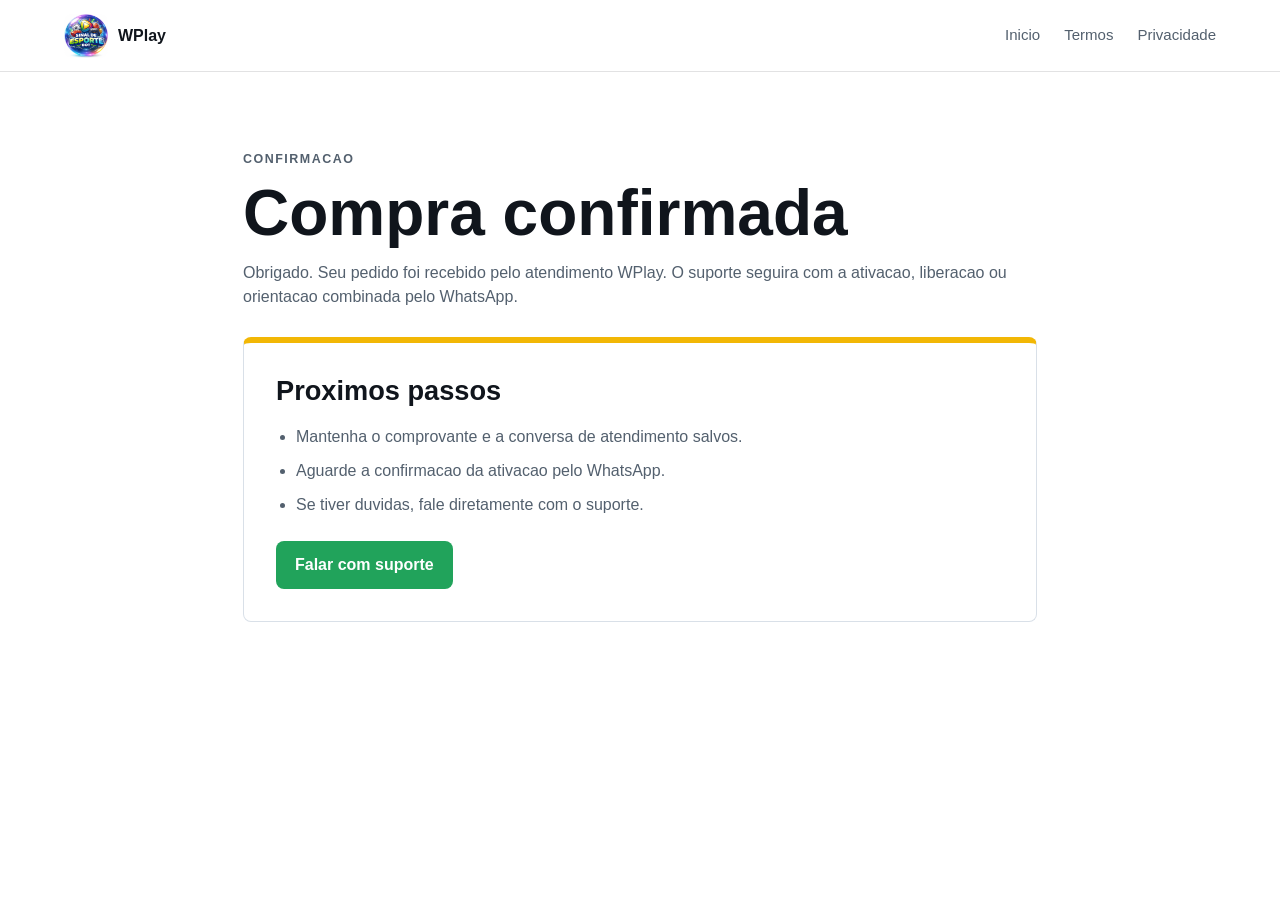
==== obrigado.html @ 76cab209 "Add purchase confirmation page" ====
<!doctype html>
<html lang="pt-BR">
<head>
  <meta charset="utf-8">
  <meta name="viewport" content="width=device-width, initial-scale=1">
  <title>Compra confirmada | WPlay</title>
  <meta name="description" content="Confirmacao de compra do atendimento WPlay.">
  <meta name="robots" content="noindex,follow">
  <link rel="canonical" href="https://fabiodkk.github.io/wplay-ads-landing/obrigado.html">
  <link rel="stylesheet" href="styles.css">
</head>
<body class="legal-page">
  <header class="topbar">
    <a class="brand" href="index.html" aria-label="WPlay - inicio">
      <img src="assets/sinal-logo.jpg" alt="" width="44" height="44">
      <span>WPlay</span>
    </a>
    <nav class="nav" aria-label="Navegacao principal">
      <a href="index.html">Inicio</a>
      <a href="termos.html">Termos</a>
      <a href="privacidade.html">Privacidade</a>
    </nav>
  </header>

  <main class="legal confirmation">
    <p class="eyebrow">Confirmacao</p>
    <h1>Compra confirmada</h1>
    <p>Obrigado. Seu pedido foi recebido pelo atendimento WPlay. O suporte seguira com a ativacao, liberacao ou orientacao combinada pelo WhatsApp.</p>

    <div class="info-panel">
      <h2>Proximos passos</h2>
      <ul>
        <li>Mantenha o comprovante e a conversa de atendimento salvos.</li>
        <li>Aguarde a confirmacao da ativacao pelo WhatsApp.</li>
        <li>Se tiver duvidas, fale diretamente com o suporte.</li>
      </ul>
      <a class="button button-primary" href="https://wa.me/5511989346164?text=Ola%2C%20acabei%20de%20concluir%20a%20compra%20e%20quero%20acompanhar%20minha%20ativacao." target="_blank" rel="noopener">Falar com suporte</a>
    </div>
  </main>
</body>
</html>
---- styles.css ----
:root {
  color-scheme: light;
  --ink: #10151c;
  --muted: #53606e;
  --line: #d9e0e8;
  --paper: #f7f9fb;
  --white: #ffffff;
  --green: #21a35b;
  --green-dark: #14743f;
  --yellow: #f2b705;
  --coral: #e75d42;
  --blue: #116d8f;
  --shadow: 0 18px 42px rgba(16, 21, 28, 0.16);
}

* {
  box-sizing: border-box;
}

html {
  scroll-behavior: smooth;
}

body {
  margin: 0;
  color: var(--ink);
  background: var(--paper);
  font-family: Arial, Helvetica, sans-serif;
  line-height: 1.5;
}

a {
  color: inherit;
}

.topbar {
  position: sticky;
  top: 0;
  z-index: 20;
  display: flex;
  align-items: center;
  justify-content: space-between;
  min-height: 72px;
  padding: 12px clamp(16px, 5vw, 64px);
  border-bottom: 1px solid rgba(16, 21, 28, 0.12);
  background: rgba(255, 255, 255, 0.94);
  backdrop-filter: blur(12px);
}

.brand {
  display: inline-flex;
  align-items: center;
  gap: 10px;
  text-decoration: none;
  font-weight: 800;
  letter-spacing: 0;
}

.brand img {
  width: 44px;
  height: 44px;
  border-radius: 8px;
  object-fit: cover;
}

.nav {
  display: flex;
  align-items: center;
  gap: clamp(10px, 2vw, 24px);
  color: var(--muted);
  font-size: 0.94rem;
}

.nav a {
  text-decoration: none;
}

.nav a:hover {
  color: var(--ink);
}

.hero {
  position: relative;
  min-height: calc(100svh - 72px);
  display: grid;
  align-items: center;
  padding: clamp(54px, 9vw, 96px) clamp(16px, 5vw, 64px);
  overflow: hidden;
  color: var(--white);
}

.hero::after {
  content: "";
  position: absolute;
  inset: auto 0 0;
  height: 72px;
  background: linear-gradient(to bottom, rgba(247, 249, 251, 0), var(--paper));
  pointer-events: none;
}

.hero-media {
  position: absolute;
  inset: 0;
  background:
    linear-gradient(90deg, rgba(16, 21, 28, 0.91), rgba(16, 21, 28, 0.62) 48%, rgba(16, 21, 28, 0.22)),
    url("assets/esporte.jpg") center / cover;
  transform: scale(1.01);
}

.hero-copy {
  position: relative;
  z-index: 1;
  max-width: 760px;
}

.eyebrow {
  margin: 0 0 12px;
  color: var(--green);
  font-size: 0.78rem;
  font-weight: 800;
  letter-spacing: 0.12em;
  text-transform: uppercase;
}

.hero .eyebrow {
  color: var(--yellow);
}

h1,
h2,
h3,
p {
  overflow-wrap: break-word;
}

h1 {
  margin: 0;
  font-size: clamp(3rem, 7vw, 5.7rem);
  line-height: 0.92;
  letter-spacing: 0;
}

h1 span {
  display: block;
}

h2 {
  margin: 0 0 14px;
  font-size: clamp(2rem, 5vw, 3.6rem);
  line-height: 1;
  letter-spacing: 0;
}

h3 {
  margin: 0 0 10px;
  font-size: 1.22rem;
}

.hero-text {
  max-width: 620px;
  margin: 22px 0 0;
  color: rgba(255, 255, 255, 0.88);
  font-size: clamp(1.04rem, 2vw, 1.26rem);
}

.hero-actions,
.footer-links {
  display: flex;
  flex-wrap: wrap;
  gap: 12px;
  margin-top: 28px;
}

.button {
  display: inline-flex;
  align-items: center;
  justify-content: center;
  min-height: 48px;
  padding: 0 18px;
  border: 1px solid transparent;
  border-radius: 8px;
  font-weight: 800;
  text-decoration: none;
  white-space: normal;
  text-align: center;
  transition: transform 160ms ease, box-shadow 160ms ease, background 160ms ease;
}

.button:hover {
  transform: translateY(-1px);
  box-shadow: var(--shadow);
}

.button-primary {
  background: var(--green);
  color: var(--white);
}

.button-primary:hover {
  background: var(--green-dark);
}

.button-secondary {
  border-color: rgba(255, 255, 255, 0.45);
  background: rgba(255, 255, 255, 0.12);
  color: var(--white);
}

.plan-card .button-secondary,
.legal .button-secondary {
  border-color: var(--line);
  color: var(--ink);
}

.notice {
  max-width: 560px;
  margin: 14px 0 0;
  color: rgba(255, 255, 255, 0.78);
  font-size: 0.92rem;
}

.trust-strip {
  position: relative;
  z-index: 2;
  display: grid;
  grid-template-columns: repeat(3, 1fr);
  gap: 1px;
  max-width: 1180px;
  margin: -38px auto 0;
  padding: 0 clamp(16px, 4vw, 24px);
}

.trust-strip div {
  display: grid;
  gap: 4px;
  min-height: 110px;
  padding: 24px;
  background: var(--white);
  box-shadow: 0 10px 28px rgba(16, 21, 28, 0.08);
}

.trust-strip div:first-child {
  border-radius: 8px 0 0 8px;
}

.trust-strip div:last-child {
  border-radius: 0 8px 8px 0;
}

.trust-strip strong {
  font-size: 1rem;
}

.trust-strip span {
  color: var(--muted);
  font-size: 0.94rem;
}

.section {
  max-width: 1180px;
  margin: 0 auto;
  padding: clamp(56px, 8vw, 92px) clamp(16px, 4vw, 24px);
}

.section-heading {
  max-width: 800px;
  margin-bottom: 28px;
}

.section-heading p,
.split p,
.legal p {
  color: var(--muted);
}

.plan-grid,
.faq-grid {
  display: grid;
  grid-template-columns: repeat(2, minmax(0, 1fr));
  gap: 18px;
}

.plan-card,
.faq-grid article,
.info-panel {
  border: 1px solid var(--line);
  border-radius: 8px;
  background: var(--white);
  padding: clamp(22px, 4vw, 32px);
}

.plan-card.highlighted {
  border-color: rgba(33, 163, 91, 0.42);
  box-shadow: 0 18px 40px rgba(33, 163, 91, 0.13);
}

.plan-card ul,
.info-panel ul {
  display: grid;
  gap: 10px;
  margin: 18px 0 24px;
  padding-left: 20px;
  color: var(--muted);
}

.split {
  display: grid;
  grid-template-columns: minmax(0, 1.2fr) minmax(280px, 0.8fr);
  gap: 24px;
  align-items: start;
}

.info-panel {
  border-top: 6px solid var(--yellow);
}

.faq-grid {
  grid-template-columns: repeat(3, minmax(0, 1fr));
}

.faq-grid p {
  margin-bottom: 0;
  color: var(--muted);
}

.footer {
  display: flex;
  justify-content: space-between;
  gap: 24px;
  padding: 36px clamp(16px, 5vw, 64px);
  border-top: 1px solid var(--line);
  background: var(--ink);
  color: var(--white);
}

.footer p {
  margin: 4px 0;
  color: rgba(255, 255, 255, 0.72);
}

.footer-links {
  margin-top: 0;
  align-content: flex-start;
  justify-content: flex-end;
}

.footer-links a {
  color: rgba(255, 255, 255, 0.82);
}

.legal-page {
  background: var(--white);
}

.legal {
  max-width: 850px;
  margin: 0 auto;
  padding: clamp(44px, 7vw, 78px) clamp(18px, 5vw, 28px);
}

.legal h1 {
  max-width: none;
  margin-bottom: 16px;
  color: var(--ink);
  font-size: clamp(2.4rem, 6vw, 4rem);
  line-height: 1;
}

.legal h2 {
  margin-top: 34px;
  font-size: clamp(1.3rem, 3vw, 1.7rem);
  line-height: 1.2;
}

.confirmation .info-panel {
  margin-top: 28px;
}

.confirmation .info-panel h2 {
  margin-top: 0;
}

@media (max-width: 860px) {
  .topbar {
    align-items: flex-start;
    flex-direction: column;
    gap: 12px;
  }

  .nav {
    width: 100%;
    overflow-x: auto;
    padding-bottom: 4px;
  }

  .hero {
    min-height: calc(100svh - 116px);
    align-items: end;
  }

  .hero-media {
    background:
      linear-gradient(180deg, rgba(16, 21, 28, 0.36), rgba(16, 21, 28, 0.9)),
      url("assets/esporte.jpg") center / cover;
  }

  h1 {
    font-size: clamp(2.55rem, 12vw, 4.4rem);
  }

  .trust-strip,
  .plan-grid,
  .faq-grid,
  .split {
    grid-template-columns: 1fr;
  }

  .trust-strip {
    margin-top: 0;
  }

  .trust-strip div,
  .trust-strip div:first-child,
  .trust-strip div:last-child {
    border-radius: 8px;
  }

  .footer {
    flex-direction: column;
  }

  .footer-links {
    justify-content: flex-start;
  }
}

@media (max-width: 480px) {
  .hero-actions {
    flex-direction: column;
  }

  .button {
    width: 100%;
  }
}
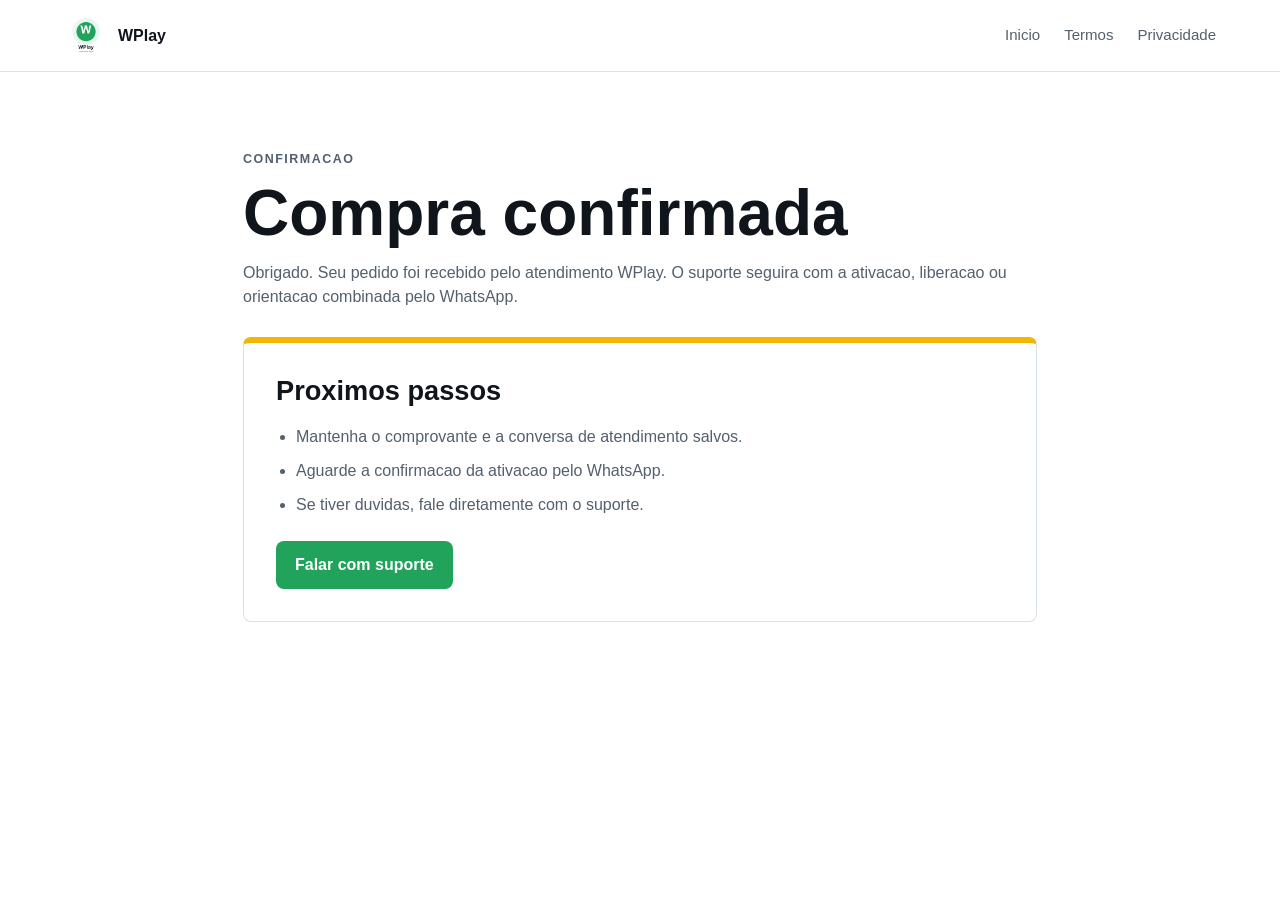
==== commit c80cb95a: "Clean up ad landing content" ====
--- a/obrigado.html
+++ b/obrigado.html
@@ -1,6 +1,15 @@
 <!doctype html>
 <html lang="pt-BR">
 <head>
+  <!-- Google tag (gtag.js) -->
+  <script async src="https://www.googletagmanager.com/gtag/js?id=AW-18237907336"></script>
+  <script>
+    window.dataLayer = window.dataLayer || [];
+    function gtag(){dataLayer.push(arguments);}
+    gtag('js', new Date());
+
+    gtag('config', 'AW-18237907336');
+  </script>
   <meta charset="utf-8">
   <meta name="viewport" content="width=device-width, initial-scale=1">
   <title>Compra confirmada | WPlay</title>
@@ -12,7 +21,7 @@
 <body class="legal-page">
   <header class="topbar">
     <a class="brand" href="index.html" aria-label="WPlay - inicio">
-      <img src="assets/sinal-logo.jpg" alt="" width="44" height="44">
+      <img src="assets/wplay-logo.jpg" alt="" width="44" height="44">
       <span>WPlay</span>
     </a>
     <nav class="nav" aria-label="Navegacao principal">
--- a/styles.css
+++ b/styles.css
@@ -103,7 +103,7 @@
   inset: 0;
   background:
     linear-gradient(90deg, rgba(16, 21, 28, 0.91), rgba(16, 21, 28, 0.62) 48%, rgba(16, 21, 28, 0.22)),
-    url("assets/esporte.jpg") center / cover;
+    url("assets/hero-entertainment.jpg") center / cover;
   transform: scale(1.01);
 }
 
@@ -401,7 +401,7 @@
   .hero-media {
     background:
       linear-gradient(180deg, rgba(16, 21, 28, 0.36), rgba(16, 21, 28, 0.9)),
-      url("assets/esporte.jpg") center / cover;
+      url("assets/hero-entertainment.jpg") center / cover;
   }
 
   h1 {
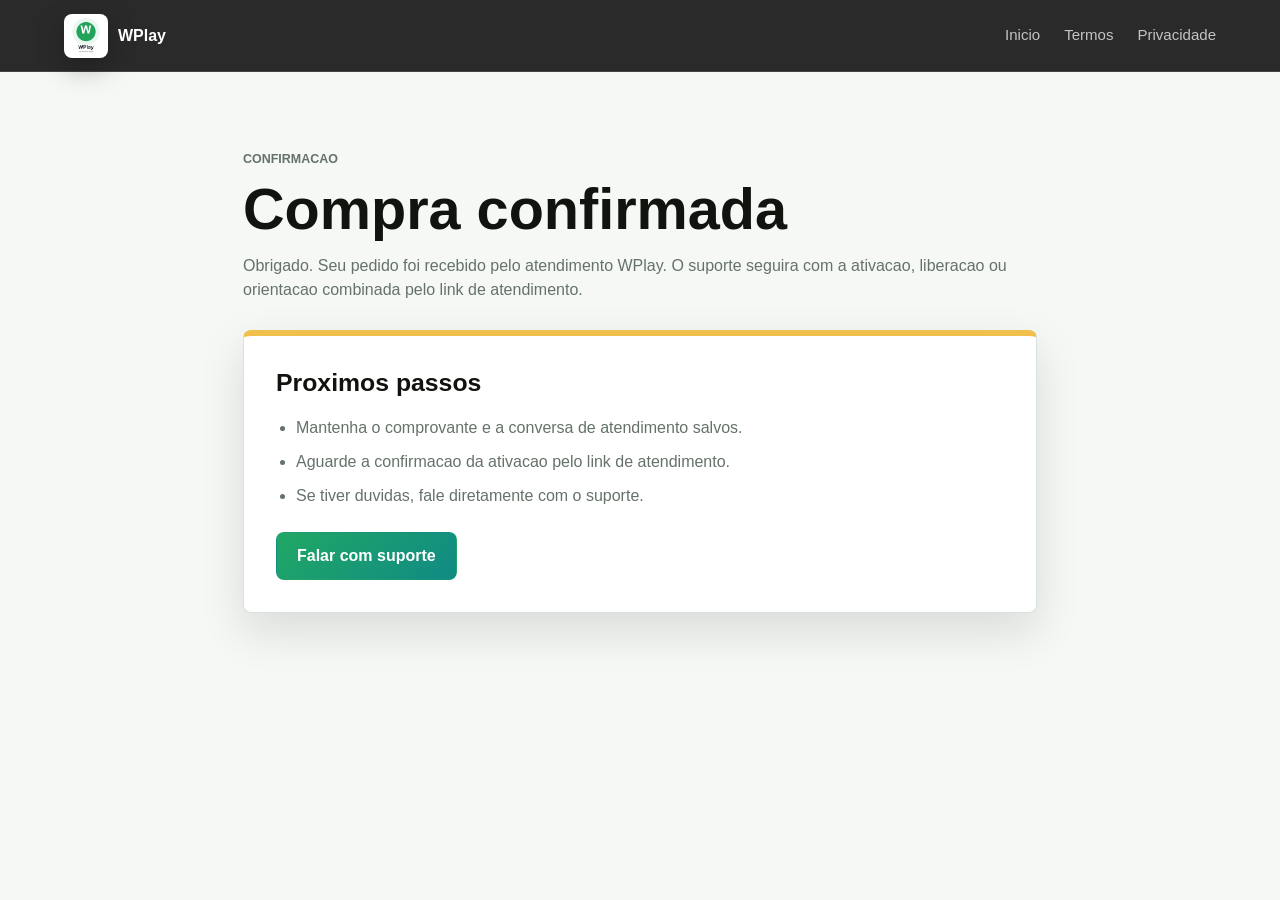
==== commit e7063498: "Create cinematic WPlay landing" ====
--- a/obrigado.html
+++ b/obrigado.html
@@ -34,16 +34,16 @@
   <main class="legal confirmation">
     <p class="eyebrow">Confirmacao</p>
     <h1>Compra confirmada</h1>
-    <p>Obrigado. Seu pedido foi recebido pelo atendimento WPlay. O suporte seguira com a ativacao, liberacao ou orientacao combinada pelo WhatsApp.</p>
+    <p>Obrigado. Seu pedido foi recebido pelo atendimento WPlay. O suporte seguira com a ativacao, liberacao ou orientacao combinada pelo link de atendimento.</p>
 
     <div class="info-panel">
       <h2>Proximos passos</h2>
       <ul>
         <li>Mantenha o comprovante e a conversa de atendimento salvos.</li>
-        <li>Aguarde a confirmacao da ativacao pelo WhatsApp.</li>
+        <li>Aguarde a confirmacao da ativacao pelo link de atendimento.</li>
         <li>Se tiver duvidas, fale diretamente com o suporte.</li>
       </ul>
-      <a class="button button-primary" href="https://wa.me/5511989346164?text=Ola%2C%20acabei%20de%20concluir%20a%20compra%20e%20quero%20acompanhar%20minha%20ativacao." target="_blank" rel="noopener">Falar com suporte</a>
+      <a class="button button-primary" href="https://wplay-teste-4h.onrender.com/" target="_blank" rel="noopener">Falar com suporte</a>
     </div>
   </main>
 </body>
--- a/styles.css
+++ b/styles.css
@@ -1,16 +1,20 @@
 :root {
   color-scheme: light;
-  --ink: #10151c;
-  --muted: #53606e;
-  --line: #d9e0e8;
-  --paper: #f7f9fb;
+  --ink: #11130f;
+  --night: #070908;
+  --deep: #111a16;
+  --surface: #ffffff;
+  --paper: #f6f8f5;
+  --muted: #657269;
+  --soft: #d9e1dc;
+  --green: #21a765;
+  --green-dark: #147447;
+  --gold: #f1bf4b;
+  --coral: #df6048;
+  --teal: #108b84;
   --white: #ffffff;
-  --green: #21a35b;
-  --green-dark: #14743f;
-  --yellow: #f2b705;
-  --coral: #e75d42;
-  --blue: #116d8f;
-  --shadow: 0 18px 42px rgba(16, 21, 28, 0.16);
+  --shadow: 0 22px 56px rgba(7, 9, 8, 0.22);
+  --soft-shadow: 0 18px 46px rgba(17, 19, 15, 0.12);
 }
 
 * {
@@ -27,24 +31,39 @@
   background: var(--paper);
   font-family: Arial, Helvetica, sans-serif;
   line-height: 1.5;
+  overflow-x: hidden;
 }
 
 a {
   color: inherit;
+}
+
+h1,
+h2,
+h3,
+p {
+  overflow-wrap: break-word;
+}
+
+h1,
+h2,
+h3 {
+  letter-spacing: 0;
 }
 
 .topbar {
   position: sticky;
   top: 0;
-  z-index: 20;
+  z-index: 30;
   display: flex;
   align-items: center;
   justify-content: space-between;
   min-height: 72px;
   padding: 12px clamp(16px, 5vw, 64px);
-  border-bottom: 1px solid rgba(16, 21, 28, 0.12);
-  background: rgba(255, 255, 255, 0.94);
-  backdrop-filter: blur(12px);
+  border-bottom: 1px solid rgba(255, 255, 255, 0.12);
+  background: rgba(7, 9, 8, 0.86);
+  color: var(--white);
+  backdrop-filter: blur(16px);
 }
 
 .brand {
@@ -61,13 +80,14 @@
   height: 44px;
   border-radius: 8px;
   object-fit: cover;
+  box-shadow: 0 10px 28px rgba(0, 0, 0, 0.28);
 }
 
 .nav {
   display: flex;
   align-items: center;
   gap: clamp(10px, 2vw, 24px);
-  color: var(--muted);
+  color: rgba(255, 255, 255, 0.72);
   font-size: 0.94rem;
 }
 
@@ -76,7 +96,7 @@
 }
 
 .nav a:hover {
-  color: var(--ink);
+  color: var(--white);
 }
 
 .hero {
@@ -84,33 +104,86 @@
   min-height: calc(100svh - 72px);
   display: grid;
   align-items: center;
-  padding: clamp(54px, 9vw, 96px) clamp(16px, 5vw, 64px);
+  padding: clamp(58px, 9vw, 104px) clamp(16px, 5vw, 64px);
   overflow: hidden;
   color: var(--white);
-}
-
-.hero::after {
+  background: var(--night);
+}
+
+.cinematic-hero::after {
   content: "";
   position: absolute;
   inset: auto 0 0;
-  height: 72px;
-  background: linear-gradient(to bottom, rgba(247, 249, 251, 0), var(--paper));
+  z-index: 2;
+  height: 132px;
+  background: linear-gradient(to bottom, rgba(7, 9, 8, 0), var(--night) 68%, var(--paper));
   pointer-events: none;
 }
 
-.hero-media {
+.hero-scene,
+.scene-layer,
+.scene-film {
   position: absolute;
   inset: 0;
+}
+
+.hero-scene {
+  overflow: hidden;
+  background: var(--night);
+}
+
+.scene-layer {
+  background-repeat: no-repeat;
+  will-change: transform;
+}
+
+.scene-back {
   background:
-    linear-gradient(90deg, rgba(16, 21, 28, 0.91), rgba(16, 21, 28, 0.62) 48%, rgba(16, 21, 28, 0.22)),
+    linear-gradient(90deg, rgba(7, 9, 8, 0.92), rgba(7, 9, 8, 0.66) 44%, rgba(7, 9, 8, 0.28)),
     url("assets/hero-entertainment.jpg") center / cover;
-  transform: scale(1.01);
+  transform: scale(1.08);
+  animation: heroBack 26s ease-in-out infinite alternate;
+}
+
+.scene-mid {
+  inset: 6% -8% 2% 33%;
+  background:
+    linear-gradient(90deg, rgba(7, 9, 8, 0), rgba(7, 9, 8, 0.1)),
+    url("assets/google-ads/wplay-paisagem-1200x628.jpg") center / cover;
+  opacity: 0.48;
+  mix-blend-mode: screen;
+  mask-image: linear-gradient(90deg, transparent 0%, #000 26%, #000 74%, transparent 100%);
+  transform: translate3d(2%, 0, 0) scale(1.02);
+  animation: heroMid 20s ease-in-out infinite alternate;
+}
+
+.scene-front {
+  inset: auto -5% -7% auto;
+  width: min(52vw, 700px);
+  height: min(72vh, 680px);
+  background: url("assets/google-ads/wplay-quadrada-1200x1200.jpg") center / cover;
+  opacity: 0.84;
+  filter: saturate(1.04) contrast(1.02);
+  mask-image: radial-gradient(ellipse at 62% 62%, #000 0%, #000 48%, rgba(0, 0, 0, 0.66) 60%, transparent 76%);
+  transform: translate3d(0, 0, 0) scale(1.04);
+  animation: heroFront 16s ease-in-out infinite alternate;
+}
+
+.scene-film {
+  z-index: 1;
+  background:
+    linear-gradient(180deg, rgba(7, 9, 8, 0.1), rgba(7, 9, 8, 0.45)),
+    repeating-linear-gradient(90deg, rgba(255, 255, 255, 0.025) 0 1px, transparent 1px 6px);
+  opacity: 0.58;
+  pointer-events: none;
 }
 
 .hero-copy {
   position: relative;
-  z-index: 1;
-  max-width: 760px;
+  z-index: 3;
+  width: min(100%, 790px);
+  min-width: 0;
+  animation: copyEntrance 900ms ease-out both;
 }
 
 .eyebrow {
@@ -118,26 +191,20 @@
   color: var(--green);
   font-size: 0.78rem;
   font-weight: 800;
-  letter-spacing: 0.12em;
+  letter-spacing: 0;
   text-transform: uppercase;
 }
 
-.hero .eyebrow {
-  color: var(--yellow);
-}
-
-h1,
-h2,
-h3,
-p {
-  overflow-wrap: break-word;
+.hero .eyebrow,
+.cinema-flow .eyebrow {
+  color: var(--gold);
 }
 
 h1 {
   margin: 0;
-  font-size: clamp(3rem, 7vw, 5.7rem);
+  max-width: 760px;
+  font-size: 5.4rem;
   line-height: 0.92;
-  letter-spacing: 0;
 }
 
 h1 span {
@@ -146,9 +213,8 @@
 
 h2 {
   margin: 0 0 14px;
-  font-size: clamp(2rem, 5vw, 3.6rem);
-  line-height: 1;
-  letter-spacing: 0;
+  font-size: 3.15rem;
+  line-height: 1.02;
 }
 
 h3 {
@@ -157,10 +223,10 @@
 }
 
 .hero-text {
-  max-width: 620px;
+  width: min(100%, 620px);
   margin: 22px 0 0;
-  color: rgba(255, 255, 255, 0.88);
-  font-size: clamp(1.04rem, 2vw, 1.26rem);
+  color: rgba(255, 255, 255, 0.84);
+  font-size: 1.18rem;
 }
 
 .hero-actions,
@@ -176,14 +242,14 @@
   align-items: center;
   justify-content: center;
   min-height: 48px;
-  padding: 0 18px;
+  padding: 0 20px;
   border: 1px solid transparent;
   border-radius: 8px;
   font-weight: 800;
   text-decoration: none;
   white-space: normal;
   text-align: center;
-  transition: transform 160ms ease, box-shadow 160ms ease, background 160ms ease;
+  transition: transform 180ms ease, box-shadow 180ms ease, background 180ms ease, border-color 180ms ease;
 }
 
 .button:hover {
@@ -192,36 +258,41 @@
 }
 
 .button-primary {
-  background: var(--green);
+  background: linear-gradient(135deg, var(--green), var(--teal));
   color: var(--white);
 }
 
 .button-primary:hover {
-  background: var(--green-dark);
+  background: linear-gradient(135deg, var(--green-dark), var(--teal));
 }
 
 .button-secondary {
-  border-color: rgba(255, 255, 255, 0.45);
-  background: rgba(255, 255, 255, 0.12);
+  border-color: rgba(255, 255, 255, 0.42);
+  background: rgba(255, 255, 255, 0.1);
   color: var(--white);
+}
+
+.button-secondary:hover {
+  border-color: rgba(255, 255, 255, 0.72);
+  background: rgba(255, 255, 255, 0.16);
 }
 
 .plan-card .button-secondary,
 .legal .button-secondary {
-  border-color: var(--line);
+  border-color: var(--soft);
   color: var(--ink);
 }
 
 .notice {
-  max-width: 560px;
+  width: min(100%, 560px);
   margin: 14px 0 0;
-  color: rgba(255, 255, 255, 0.78);
+  color: rgba(255, 255, 255, 0.68);
   font-size: 0.92rem;
 }
 
 .trust-strip {
   position: relative;
-  z-index: 2;
+  z-index: 4;
   display: grid;
   grid-template-columns: repeat(3, 1fr);
   gap: 1px;
@@ -233,10 +304,13 @@
 .trust-strip div {
   display: grid;
   gap: 4px;
-  min-height: 110px;
+  min-height: 112px;
   padding: 24px;
-  background: var(--white);
-  box-shadow: 0 10px 28px rgba(16, 21, 28, 0.08);
+  border: 1px solid rgba(255, 255, 255, 0.12);
+  background: rgba(17, 26, 22, 0.94);
+  color: var(--white);
+  box-shadow: 0 18px 42px rgba(7, 9, 8, 0.18);
+  backdrop-filter: blur(12px);
 }
 
 .trust-strip div:first-child {
@@ -252,14 +326,139 @@
 }
 
 .trust-strip span {
-  color: var(--muted);
+  color: rgba(255, 255, 255, 0.66);
   font-size: 0.94rem;
+}
+
+.trust-strip a,
+.footer a,
+.legal a {
+  text-underline-offset: 3px;
+}
+
+.cinema-flow {
+  position: relative;
+  overflow: hidden;
+  padding: clamp(70px, 9vw, 118px) clamp(16px, 5vw, 64px);
+  background:
+    linear-gradient(180deg, var(--paper), #111a16 12%, #070908 88%, var(--paper));
+  color: var(--white);
+}
+
+.cinema-flow::before,
+.cinema-flow::after {
+  content: "";
+  position: absolute;
+  left: 0;
+  right: 0;
+  height: 120px;
+  pointer-events: none;
+}
+
+.cinema-flow::before {
+  top: 0;
+  background: linear-gradient(to bottom, var(--paper), rgba(246, 248, 245, 0));
+}
+
+.cinema-flow::after {
+  bottom: 0;
+  background: linear-gradient(to top, var(--paper), rgba(246, 248, 245, 0));
+}
+
+.shot {
+  position: relative;
+  z-index: 1;
+  display: grid;
+  grid-template-columns: minmax(0, 1.08fr) minmax(320px, 0.92fr);
+  gap: clamp(24px, 5vw, 64px);
+  align-items: center;
+  max-width: 1180px;
+  margin: 0 auto;
+  padding: 28px 0;
+}
+
+.shot + .shot {
+  margin-top: clamp(40px, 7vw, 84px);
+}
+
+.shot-media {
+  position: relative;
+  min-height: 390px;
+  overflow: hidden;
+  border: 1px solid rgba(255, 255, 255, 0.16);
+  border-radius: 8px;
+  background: var(--deep);
+  box-shadow: 0 32px 84px rgba(0, 0, 0, 0.36);
+}
+
+.shot-media::after {
+  content: "";
+  position: absolute;
+  inset: 0;
+  background:
+    linear-gradient(90deg, rgba(7, 9, 8, 0.26), rgba(7, 9, 8, 0)),
+    linear-gradient(180deg, rgba(255, 255, 255, 0.12), rgba(255, 255, 255, 0));
+  pointer-events: none;
+}
+
+.shot-layer {
+  position: absolute;
+  inset: 0;
+  background-repeat: no-repeat;
+  will-change: transform;
+}
+
+.shot-wide .shot-layer-back {
+  background: url("assets/hero-entertainment.jpg") center / cover;
+  transform: scale(1.08);
+  animation: slowPan 24s ease-in-out infinite alternate;
+}
+
+.shot-wide .shot-layer-front {
+  inset: auto -10% -18% auto;
+  width: 62%;
+  height: 74%;
+  background: url("assets/google-ads/wplay-entertainment-paisagem-1200x628.jpg") center / cover;
+  opacity: 0.72;
+  mask-image: linear-gradient(90deg, transparent, #000 18%, #000 82%, transparent);
+  transform: scale(1.03);
+  animation: frontParallax 15s ease-in-out infinite alternate;
+}
+
+.shot-sport .shot-layer-back {
+  background: url("assets/google-ads/wplay-paisagem-1200x628.jpg") center / cover;
+  transform: scale(1.08);
+  animation: tiltFrame 22s ease-in-out infinite alternate;
+}
+
+.shot-sport .shot-layer-front {
+  inset: auto -6% -15% auto;
+  width: 58%;
+  height: 76%;
+  background: url("assets/google-ads/wplay-quadrada-1200x1200.jpg") center / cover;
+  opacity: 0.76;
+  mask-image: radial-gradient(ellipse at 60% 62%, #000 0%, #000 48%, rgba(0, 0, 0, 0.58) 62%, transparent 78%);
+  transform: translate3d(0, 0, 0) scale(1.04);
+  animation: frontParallax 14s ease-in-out infinite alternate;
+}
+
+.shot-copy {
+  max-width: 520px;
+}
+
+.shot-copy h2 {
+  font-size: 2.6rem;
+}
+
+.shot-copy p:not(.eyebrow) {
+  color: rgba(255, 255, 255, 0.72);
+  font-size: 1.05rem;
 }
 
 .section {
   max-width: 1180px;
   margin: 0 auto;
-  padding: clamp(56px, 8vw, 92px) clamp(16px, 4vw, 24px);
+  padding: clamp(58px, 8vw, 94px) clamp(16px, 4vw, 24px);
 }
 
 .section-heading {
@@ -283,15 +482,29 @@
 .plan-card,
 .faq-grid article,
 .info-panel {
-  border: 1px solid var(--line);
+  border: 1px solid var(--soft);
   border-radius: 8px;
-  background: var(--white);
+  background: var(--surface);
   padding: clamp(22px, 4vw, 32px);
+  box-shadow: var(--soft-shadow);
+}
+
+.plan-card {
+  position: relative;
+  overflow: hidden;
+}
+
+.plan-card::before {
+  content: "";
+  position: absolute;
+  inset: 0 0 auto;
+  height: 5px;
+  background: linear-gradient(90deg, var(--green), var(--gold), var(--coral));
 }
 
 .plan-card.highlighted {
-  border-color: rgba(33, 163, 91, 0.42);
-  box-shadow: 0 18px 40px rgba(33, 163, 91, 0.13);
+  border-color: rgba(33, 167, 101, 0.45);
+  box-shadow: 0 24px 58px rgba(33, 167, 101, 0.16);
 }
 
 .plan-card ul,
@@ -311,7 +524,7 @@
 }
 
 .info-panel {
-  border-top: 6px solid var(--yellow);
+  border-top: 6px solid var(--gold);
 }
 
 .faq-grid {
@@ -328,8 +541,8 @@
   justify-content: space-between;
   gap: 24px;
   padding: 36px clamp(16px, 5vw, 64px);
-  border-top: 1px solid var(--line);
-  background: var(--ink);
+  border-top: 1px solid rgba(255, 255, 255, 0.1);
+  background: var(--night);
   color: var(--white);
 }
 
@@ -349,7 +562,7 @@
 }
 
 .legal-page {
-  background: var(--white);
+  background: var(--paper);
 }
 
 .legal {
@@ -362,13 +575,13 @@
   max-width: none;
   margin-bottom: 16px;
   color: var(--ink);
-  font-size: clamp(2.4rem, 6vw, 4rem);
+  font-size: 3.6rem;
   line-height: 1;
 }
 
 .legal h2 {
   margin-top: 34px;
-  font-size: clamp(1.3rem, 3vw, 1.7rem);
+  font-size: 1.55rem;
   line-height: 1.2;
 }
 
@@ -378,6 +591,93 @@
 
 .confirmation .info-panel h2 {
   margin-top: 0;
+}
+
+@keyframes heroBack {
+  0% {
+    transform: translate3d(-1.5%, 0, 0) scale(1.08);
+  }
+  100% {
+    transform: translate3d(1.5%, -1%, 0) scale(1.14);
+  }
+}
+
+@keyframes heroMid {
+  0% {
+    transform: translate3d(2%, 0, 0) scale(1.02);
+  }
+  100% {
+    transform: translate3d(-2%, 1%, 0) scale(1.06);
+  }
+}
+
+@keyframes heroFront {
+  0% {
+    transform: translate3d(0, 0, 0) scale(1.04);
+  }
+  100% {
+    transform: translate3d(-3%, -2%, 0) scale(1.1);
+  }
+}
+
+@keyframes slowPan {
+  0% {
+    transform: translate3d(-2%, 0, 0) scale(1.08);
+  }
+  100% {
+    transform: translate3d(2%, -1%, 0) scale(1.13);
+  }
+}
+
+@keyframes frontParallax {
+  0% {
+    transform: translate3d(2%, 1%, 0) scale(1.03);
+  }
+  100% {
+    transform: translate3d(-4%, -2%, 0) scale(1.09);
+  }
+}
+
+@keyframes tiltFrame {
+  0% {
+    transform: perspective(1200px) rotateY(-1.2deg) rotateX(0.6deg) scale(1.08);
+  }
+  100% {
+    transform: perspective(1200px) rotateY(1.4deg) rotateX(-0.4deg) scale(1.12);
+  }
+}
+
+@keyframes copyEntrance {
+  0% {
+    opacity: 0;
+    transform: translate3d(0, 18px, 0);
+  }
+  100% {
+    opacity: 1;
+    transform: translate3d(0, 0, 0);
+  }
+}
+
+@media (max-width: 1100px) {
+  h1 {
+    font-size: 4.4rem;
+  }
+
+  h2 {
+    font-size: 2.65rem;
+  }
+
+  .shot-copy h2 {
+    font-size: 2.25rem;
+  }
+
+  .scene-mid {
+    left: 26%;
+  }
+
+  .scene-front {
+    width: 56vw;
+  }
 }
 
 @media (max-width: 860px) {
@@ -396,22 +696,63 @@
   .hero {
     min-height: calc(100svh - 116px);
     align-items: end;
-  }
-
-  .hero-media {
+    padding-bottom: 72px;
+  }
+
+  h1 {
+    font-size: 3.35rem;
+  }
+
+  h2 {
+    font-size: 2.2rem;
+  }
+
+  .hero-text {
+    font-size: 1.05rem;
+  }
+
+  .hero-copy {
+    width: calc(100vw - 48px);
+    max-width: calc(100vw - 48px);
+  }
+
+  .hero-text,
+  .notice {
+    width: 100%;
+    max-width: 100%;
+    white-space: normal;
+  }
+
+  .hero-text {
+    max-width: 31ch;
+  }
+
+  .notice {
+    max-width: 36ch;
+  }
+
+  .scene-back {
     background:
-      linear-gradient(180deg, rgba(16, 21, 28, 0.36), rgba(16, 21, 28, 0.9)),
+      linear-gradient(180deg, rgba(7, 9, 8, 0.18), rgba(7, 9, 8, 0.9)),
       url("assets/hero-entertainment.jpg") center / cover;
   }
 
-  h1 {
-    font-size: clamp(2.55rem, 12vw, 4.4rem);
+  .scene-mid {
+    inset: 16% -18% 18% 6%;
+    opacity: 0.34;
+  }
+
+  .scene-front {
+    width: 76vw;
+    height: 52vh;
+    opacity: 0.46;
   }
 
   .trust-strip,
   .plan-grid,
   .faq-grid,
-  .split {
+  .split,
+  .shot {
     grid-template-columns: 1fr;
   }
 
@@ -425,12 +766,28 @@
     border-radius: 8px;
   }
 
+  .shot-sport .shot-copy {
+    order: 2;
+  }
+
+  .shot-sport .shot-media {
+    order: 1;
+  }
+
+  .shot-media {
+    min-height: 320px;
+  }
+
   .footer {
     flex-direction: column;
   }
 
   .footer-links {
     justify-content: flex-start;
+  }
+
+  .legal h1 {
+    font-size: 2.75rem;
   }
 }
 
@@ -442,4 +799,29 @@
   .button {
     width: 100%;
   }
-}
+
+  h1 {
+    font-size: 2.75rem;
+  }
+
+  .shot-media {
+    min-height: 260px;
+  }
+
+  .shot-wide .shot-layer-front,
+  .shot-sport .shot-layer-front {
+    width: 72%;
+    height: 68%;
+  }
+}
+
+@media (prefers-reduced-motion: reduce) {
+  *,
+  *::before,
+  *::after {
+    scroll-behavior: auto !important;
+    animation-duration: 1ms !important;
+    animation-iteration-count: 1 !important;
+    transition-duration: 1ms !important;
+  }
+}
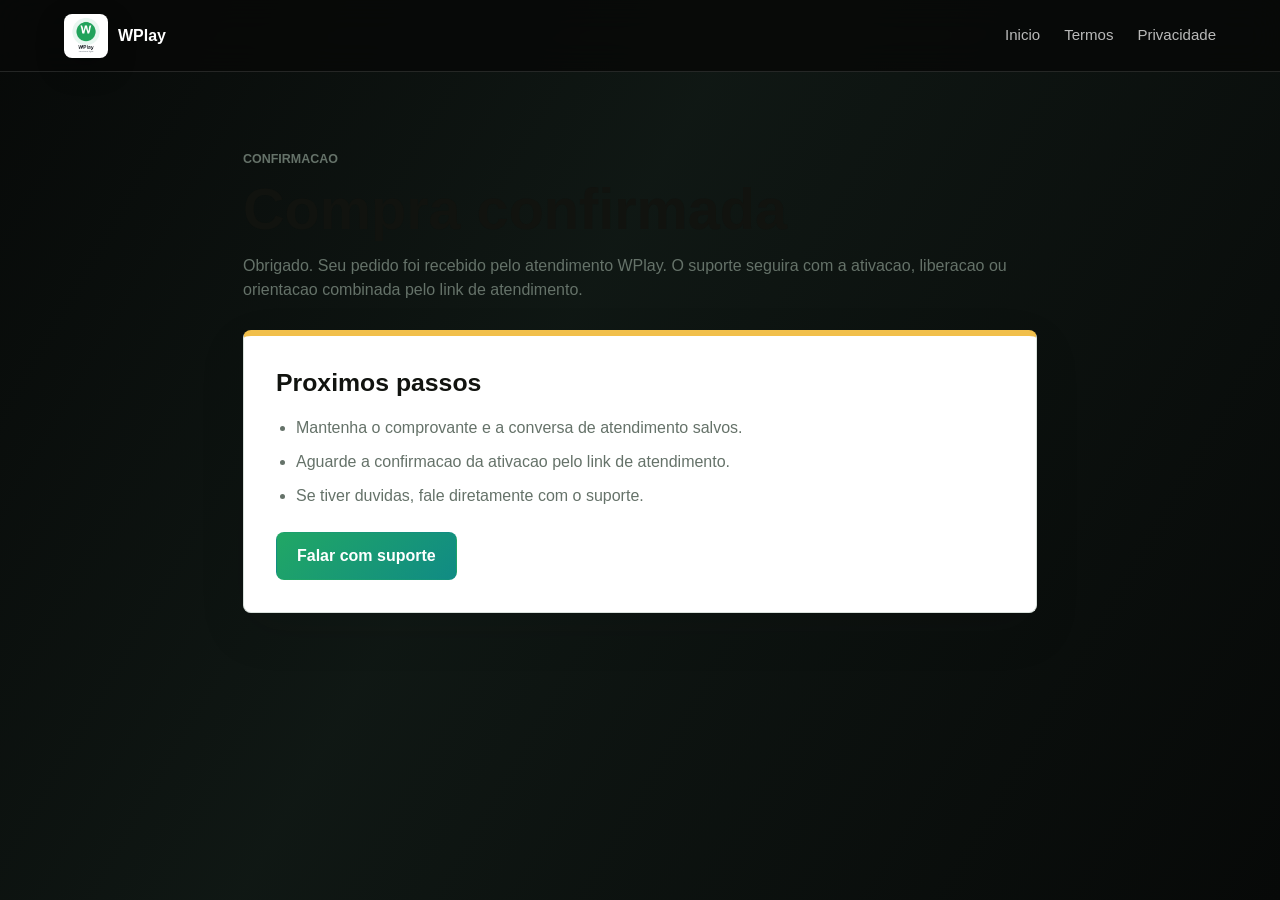
==== commit a3972fe1: "Update checkout link and Kirvano tracking params" ====
--- a/obrigado.html
+++ b/obrigado.html
@@ -43,7 +43,7 @@
         <li>Aguarde a confirmacao da ativacao pelo link de atendimento.</li>
         <li>Se tiver duvidas, fale diretamente com o suporte.</li>
       </ul>
-      <a class="button button-primary" href="https://wplay-teste-4h.onrender.com/" target="_blank" rel="noopener">Falar com suporte</a>
+      <a class="button button-primary" href="https://pay.kirvano.com/dc906662-cdc4-40f6-ba06-4f738719fd33" target="_blank" rel="noopener">Falar com suporte</a>
     </div>
   </main>
 </body>
--- a/styles.css
+++ b/styles.css
@@ -34,8 +34,63 @@
   overflow-x: hidden;
 }
 
+body::before {
+  content: "";
+  position: fixed;
+  inset: 0;
+  z-index: -2;
+  background:
+    linear-gradient(120deg, rgba(7, 9, 8, 0.96), rgba(17, 26, 22, 0.86) 42%, rgba(7, 9, 8, 0.96)),
+    var(--night);
+}
+
 a {
   color: inherit;
+}
+
+main,
+.topbar,
+.footer {
+  position: relative;
+}
+
+main,
+.footer {
+  z-index: 1;
+}
+
+.tech-canvas {
+  position: fixed;
+  inset: 0;
+  z-index: 0;
+  width: 100vw;
+  height: 100vh;
+  pointer-events: none;
+  opacity: 0.82;
+  mix-blend-mode: screen;
+}
+
+.scroll-progress {
+  position: fixed;
+  top: 50%;
+  right: 18px;
+  z-index: 40;
+  width: 3px;
+  height: min(240px, 36vh);
+  overflow: hidden;
+  border-radius: 999px;
+  background: rgba(255, 255, 255, 0.14);
+  transform: translateY(-50%);
+}
+
+.scroll-progress span {
+  display: block;
+  width: 100%;
+  height: 100%;
+  border-radius: inherit;
+  background: linear-gradient(180deg, var(--gold), var(--green), var(--teal));
+  transform: scaleY(0);
+  transform-origin: top;
 }
 
 h1,
@@ -345,6 +400,12 @@
   color: var(--white);
 }
 
+.cinema-flow::selection,
+.motion-story::selection,
+.hero::selection {
+  background: rgba(241, 191, 75, 0.28);
+}
+
 .cinema-flow::before,
 .cinema-flow::after {
   content: "";
@@ -455,10 +516,176 @@
   font-size: 1.05rem;
 }
 
+.motion-story {
+  position: relative;
+  min-height: 185svh;
+  padding: 0 clamp(16px, 5vw, 64px);
+  overflow: clip;
+  background:
+    linear-gradient(180deg, var(--paper), rgba(246, 248, 245, 0) 12%),
+    linear-gradient(130deg, rgba(7, 9, 8, 0.98), rgba(17, 26, 22, 0.96) 48%, rgba(7, 9, 8, 0.98));
+  color: var(--white);
+}
+
+.motion-story::before,
+.motion-story::after {
+  content: "";
+  position: absolute;
+  left: 0;
+  right: 0;
+  z-index: 0;
+  height: 140px;
+  pointer-events: none;
+}
+
+.motion-story::before {
+  top: 0;
+  background: linear-gradient(to bottom, var(--paper), rgba(246, 248, 245, 0));
+}
+
+.motion-story::after {
+  bottom: 0;
+  background: linear-gradient(to top, var(--paper), rgba(246, 248, 245, 0));
+}
+
+.story-sticky {
+  position: sticky;
+  top: 72px;
+  z-index: 1;
+  display: grid;
+  grid-template-columns: minmax(0, 0.88fr) minmax(420px, 1.12fr);
+  gap: clamp(28px, 6vw, 78px);
+  align-items: center;
+  min-height: calc(100svh - 72px);
+  max-width: 1180px;
+  margin: 0 auto;
+  padding: clamp(42px, 7vw, 78px) 0;
+}
+
+.story-copy {
+  max-width: 520px;
+}
+
+.story-copy .eyebrow {
+  color: var(--gold);
+}
+
+.story-copy h2 {
+  font-size: 3.05rem;
+}
+
+.story-copy p:not(.eyebrow) {
+  color: rgba(255, 255, 255, 0.72);
+  font-size: 1.06rem;
+}
+
+.story-stage {
+  position: relative;
+  min-height: 590px;
+  perspective: 1200px;
+}
+
+.story-stage::before {
+  content: "";
+  position: absolute;
+  inset: 8% 2% 6%;
+  border: 1px solid rgba(255, 255, 255, 0.12);
+  border-radius: 8px;
+  background:
+    linear-gradient(rgba(255, 255, 255, 0.055) 1px, transparent 1px),
+    linear-gradient(90deg, rgba(255, 255, 255, 0.055) 1px, transparent 1px),
+    linear-gradient(135deg, rgba(33, 167, 101, 0.16), rgba(16, 139, 132, 0.08) 45%, rgba(241, 191, 75, 0.1));
+  background-size: 44px 44px, 44px 44px, auto;
+  box-shadow: inset 0 0 80px rgba(0, 0, 0, 0.28), 0 32px 90px rgba(0, 0, 0, 0.24);
+  transform: rotateX(58deg) rotateZ(-8deg) translateY(36px);
+  transform-origin: center;
+}
+
+.stage-grid {
+  position: absolute;
+  inset: 18% 6% 12%;
+  border: 1px solid rgba(241, 191, 75, 0.18);
+  border-radius: 8px;
+  background:
+    linear-gradient(90deg, transparent 0 48%, rgba(241, 191, 75, 0.26) 49% 51%, transparent 52% 100%),
+    linear-gradient(0deg, transparent 0 48%, rgba(33, 167, 101, 0.24) 49% 51%, transparent 52% 100%);
+  opacity: 0.56;
+  transform: rotateX(64deg) rotateZ(-8deg) translateY(78px);
+}
+
+.stage-card {
+  position: absolute;
+  z-index: 1;
+  width: min(320px, 42vw);
+  min-height: 168px;
+  padding: 22px;
+  border: 1px solid rgba(255, 255, 255, 0.18);
+  border-radius: 8px;
+  background: rgba(255, 255, 255, 0.1);
+  color: var(--white);
+  box-shadow: 0 34px 90px rgba(0, 0, 0, 0.28);
+  backdrop-filter: blur(18px);
+  transform-style: preserve-3d;
+  animation: cardFloat 8s ease-in-out infinite alternate;
+}
+
+.gsap-ready .stage-card {
+  animation: none;
+}
+
+.stage-card span {
+  display: inline-flex;
+  align-items: center;
+  justify-content: center;
+  width: 38px;
+  height: 38px;
+  margin-bottom: 28px;
+  border: 1px solid rgba(255, 255, 255, 0.18);
+  border-radius: 8px;
+  color: var(--gold);
+  font-size: 0.84rem;
+  font-weight: 800;
+}
+
+.stage-card strong {
+  display: block;
+  margin-bottom: 8px;
+  font-size: 1.15rem;
+}
+
+.stage-card p {
+  margin: 0;
+  color: rgba(255, 255, 255, 0.66);
+  font-size: 0.94rem;
+}
+
+.stage-card-one {
+  top: 6%;
+  left: 5%;
+  animation-delay: 0s;
+}
+
+.stage-card-two {
+  top: 30%;
+  right: 4%;
+  animation-delay: 900ms;
+}
+
+.stage-card-three {
+  left: 18%;
+  bottom: 5%;
+  animation-delay: 1700ms;
+}
+
 .section {
+  position: relative;
+  z-index: 1;
   max-width: 1180px;
   margin: 0 auto;
   padding: clamp(58px, 8vw, 94px) clamp(16px, 4vw, 24px);
+  background: var(--paper);
+  box-shadow: 0 0 0 100vmax var(--paper);
+  clip-path: inset(0 -100vmax);
 }
 
 .section-heading {
@@ -489,6 +716,18 @@
   box-shadow: var(--soft-shadow);
 }
 
+.motion-reveal {
+  opacity: 0;
+  transform: translate3d(0, 28px, 0) scale(0.985);
+  transition: opacity 700ms ease, transform 700ms ease;
+  transition-delay: var(--reveal-delay, 0ms);
+}
+
+.motion-reveal.is-visible {
+  opacity: 1;
+  transform: translate3d(0, 0, 0) scale(1);
+}
+
 .plan-card {
   position: relative;
   overflow: hidden;
@@ -658,6 +897,15 @@
   }
 }
 
+@keyframes cardFloat {
+  0% {
+    transform: translate3d(0, 0, 28px) rotateX(0deg) rotateY(-2deg);
+  }
+  100% {
+    transform: translate3d(0, -16px, 54px) rotateX(2deg) rotateY(2deg);
+  }
+}
+
 @media (max-width: 1100px) {
   h1 {
     font-size: 4.4rem;
@@ -669,6 +917,10 @@
 
   .shot-copy h2 {
     font-size: 2.25rem;
+  }
+
+  .story-copy h2 {
+    font-size: 2.55rem;
   }
 
   .scene-mid {
@@ -752,7 +1004,8 @@
   .plan-grid,
   .faq-grid,
   .split,
-  .shot {
+  .shot,
+  .story-sticky {
     grid-template-columns: 1fr;
   }
 
@@ -778,6 +1031,38 @@
     min-height: 320px;
   }
 
+  .motion-story {
+    min-height: auto;
+    padding-top: 70px;
+    padding-bottom: 70px;
+  }
+
+  .story-sticky {
+    position: relative;
+    top: auto;
+    min-height: auto;
+  }
+
+  .story-stage {
+    min-height: 560px;
+  }
+
+  .stage-card {
+    width: min(300px, 78vw);
+  }
+
+  .stage-card-one {
+    left: 0;
+  }
+
+  .stage-card-two {
+    right: 0;
+  }
+
+  .stage-card-three {
+    left: 8%;
+  }
+
   .footer {
     flex-direction: column;
   }
@@ -806,6 +1091,22 @@
 
   .shot-media {
     min-height: 260px;
+  }
+
+  .scroll-progress {
+    display: none;
+  }
+
+  .story-copy h2 {
+    font-size: 2.1rem;
+  }
+
+  .story-stage {
+    min-height: 500px;
+  }
+
+  .stage-card {
+    padding: 18px;
   }
 
   .shot-wide .shot-layer-front,
@@ -824,4 +1125,14 @@
     animation-iteration-count: 1 !important;
     transition-duration: 1ms !important;
   }
-}
+
+  .tech-canvas,
+  .scroll-progress {
+    display: none;
+  }
+
+  .motion-reveal {
+    opacity: 1;
+    transform: none;
+  }
+}
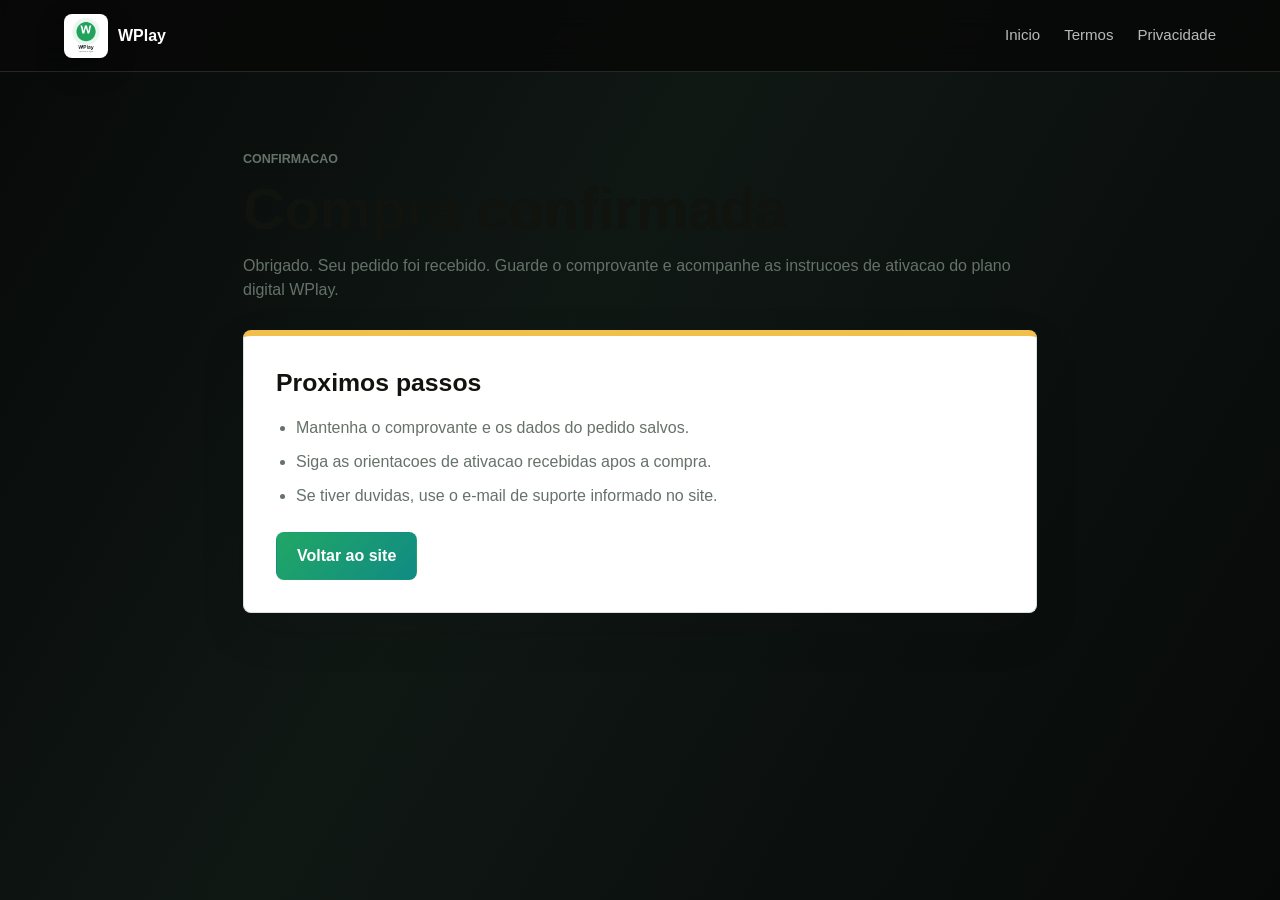
==== commit 92b2e409: "Rewrite landing copy for compliant sales" ====
--- a/obrigado.html
+++ b/obrigado.html
@@ -13,7 +13,7 @@
   <meta charset="utf-8">
   <meta name="viewport" content="width=device-width, initial-scale=1">
   <title>Compra confirmada | WPlay</title>
-  <meta name="description" content="Confirmacao de compra do atendimento WPlay.">
+  <meta name="description" content="Confirmacao de compra do plano digital WPlay.">
   <meta name="robots" content="noindex,follow">
   <link rel="canonical" href="https://fabiodkk.github.io/wplay-ads-landing/obrigado.html">
   <link rel="stylesheet" href="styles.css">
@@ -34,16 +34,16 @@
   <main class="legal confirmation">
     <p class="eyebrow">Confirmacao</p>
     <h1>Compra confirmada</h1>
-    <p>Obrigado. Seu pedido foi recebido pelo atendimento WPlay. O suporte seguira com a ativacao, liberacao ou orientacao combinada pelo link de atendimento.</p>
+    <p>Obrigado. Seu pedido foi recebido. Guarde o comprovante e acompanhe as instrucoes de ativacao do plano digital WPlay.</p>
 
     <div class="info-panel">
       <h2>Proximos passos</h2>
       <ul>
-        <li>Mantenha o comprovante e a conversa de atendimento salvos.</li>
-        <li>Aguarde a confirmacao da ativacao pelo link de atendimento.</li>
-        <li>Se tiver duvidas, fale diretamente com o suporte.</li>
+        <li>Mantenha o comprovante e os dados do pedido salvos.</li>
+        <li>Siga as orientacoes de ativacao recebidas apos a compra.</li>
+        <li>Se tiver duvidas, use o e-mail de suporte informado no site.</li>
       </ul>
-      <a class="button button-primary" href="https://pay.kirvano.com/dc906662-cdc4-40f6-ba06-4f738719fd33" target="_blank" rel="noopener">Falar com suporte</a>
+      <a class="button button-primary" href="index.html">Voltar ao site</a>
     </div>
   </main>
 </body>
